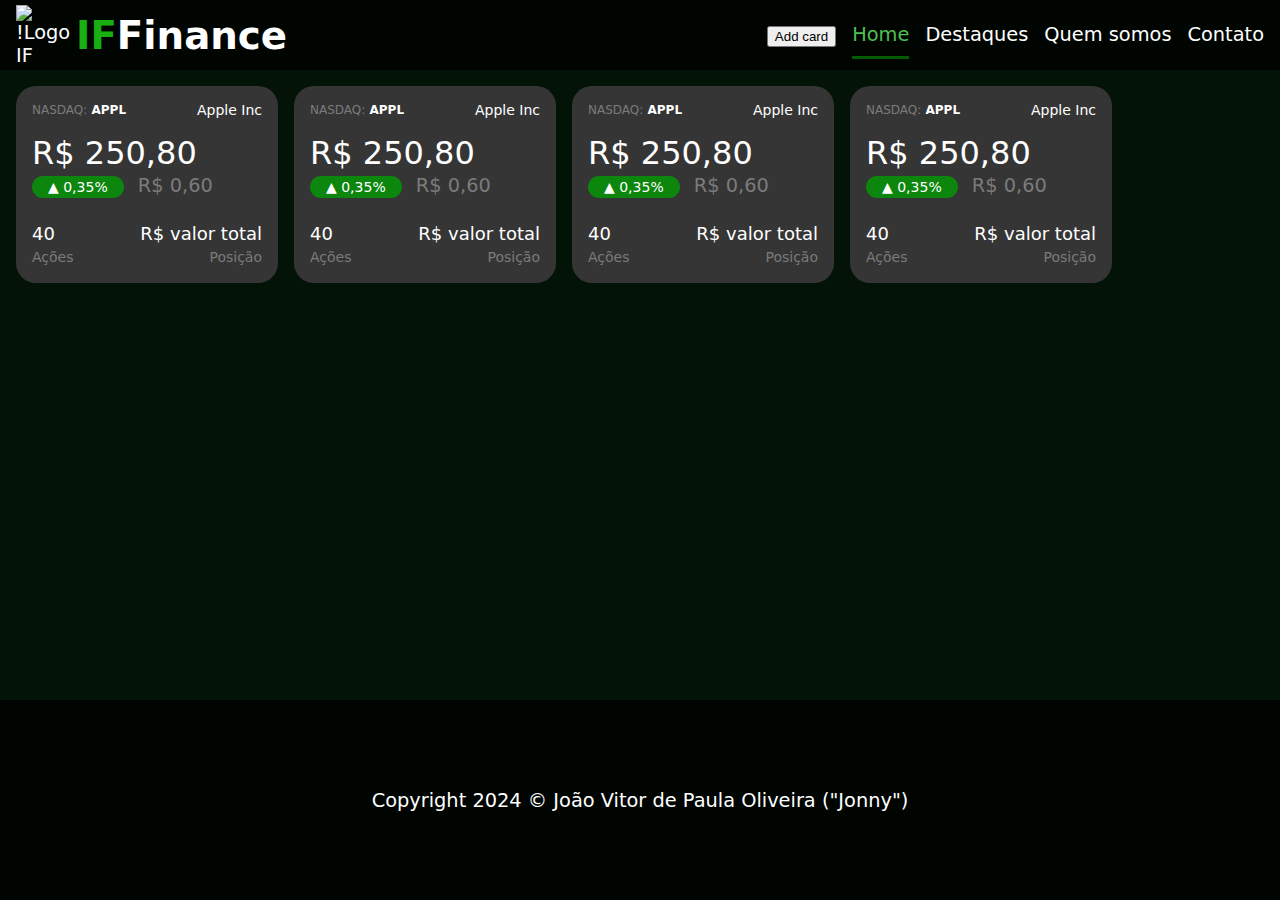
==== if-finance/index.html @ ac31c15b "aula 22/04" ====
<!DOCTYPE html>
<html lang="pt-BR">
<head>
    <meta charset="UTF-8">
    <meta name="viewport" content="width=device-width, initial0scale=1.0">
    <title> IF Finance</title>
    <link rel="stylesheet" href="./css/style.css">
    <script src="js/main.js"></script>
<body>
    <header>
        <div class="logotipo">
            <img src="./img/logo-if-finance.svg" alt="!Logo IF Finance">
            <h1><span>IF</span>Finance</h1>
        </div>
        <nav>
            <ul>
                <li><button onclick="addCard()">Add card</button></li>
                <li><a href="./index.html" class="active">Home</a></li>
                <li><a href="./destaques.html">Destaques</a></li>
                <li><a href="./quem-somos.html">Quem somos</a></li>
                <li><a href="./contato.html">Contato</a></li>
            </ul>
            <div>
                <img src="./img/menu-dots-square-svgrepo-com.svg">
            </div>
        </nav>
    </header>
    <main>
        <div class="card-ticker">
            <header>
                <h2><span>NASDAQ:</span> APPL</h2>
                <h1>Apple Inc</h1>
            </header>
            <main>
                <p>R$ 250,80</p>
                <span>▲ 0,35%</span>
                <span>R$ 0,60</span>
            </main>
            <footer>
                <div>
                    <p>40</p>
                    <span>Ações</span>
                </div>
                <div>
                    <div>
                        <p>R$ valor total</p>
                        <span>Posição</span>
                    </div>
                </div>
            </footer>   
        </div>
        <div class="card-ticker">
            <header>
                <h2><span>NASDAQ:</span> APPL</h2>
                <h1>Apple Inc</h1>
            </header>
            <main>
                <p>R$ 250,80</p>
                <span>▲ 0,35%</span>
                <span>R$ 0,60</span>
            </main>
            <footer>
                <div>
                    <p>40</p>
                    <span>Ações</span>
                </div>
                <div>
                    <div>
                        <p>R$ valor total</p>
                        <span>Posição</span>
                    </div>
                </div>
            </footer>   
        </div>
        <div class="card-ticker">
            <header>
                <h2><span>NASDAQ:</span> APPL</h2>
                <h1>Apple Inc</h1>
            </header>
            <main>
                <p>R$ 250,80</p>
                <span>▲ 0,35%</span>
                <span>R$ 0,60</span>
            </main>
            <footer>
                <div>
                    <p>40</p>
                    <span>Ações</span>
                </div>
                <div>
                    <div>
                        <p>R$ valor total</p>
                        <span>Posição</span>
                    </div>
                </div>
            </footer>   
        </div>
        <div class="card-ticker">
            <header>
                <h2><span>NASDAQ:</span> APPL</h2>
                <h1>Apple Inc</h1>
            </header>
            <main>
                <p>R$ 250,80</p>
                <span>▲ 0,35%</span>
                <span>R$ 0,60</span>
            </main>
            <footer>
                <div>
                    <p>40</p>
                    <span>Ações</span>
                </div>
                <div>
                    <div>
                        <p>R$ valor total</p>
                        <span>Posição</span>
                    </div>
                </div>
            </footer>   
        </div>
        
       
    </main>
    <footer>
        <p>Copyright 2024 © João Vitor de Paula Oliveira ("Jonny")</p>
    </footer>
</body>

</html>
---- if-finance/css/style.css ----
html, body{
    margin: 0;
    padding: 0;
    font-family: system-ui, -apple-system, BlinkMacSystemFont, 'Segoe UI', Roboto, Oxygen, Ubuntu, Cantarell, 'Open Sans', 'Helvetica Neue', sans-serif;
    background: #141414;
    color: #fff;
    font-size: 1.1rem;
}

body > header{
    height: 70px;
    background: #000501;
    padding: 0 16px;
    display: flex;
    align-items: center;
    justify-content: space-between;
}

body > header nav a{
    color:#fff;
    text-decoration: none;
    padding: 0 0 10px 0;
}


body > header nav a:hover{
    border-bottom: 3px solid #51be51 ;
    color: #51be51;
}

body > header nav a.active{
    color: #51be51;
    border-bottom: 3px solid #015c01;
}

.logotipo{
    display: flex;
    align-items: center;
}
.logotipo img{
    width: 60px;
    height: 60px;
}

.logotipo h1 span{
    color: #17af12;
}

nav ul{
    display: flex;
    list-style-type: none;
    gap: 16px;
    margin: 0;
    padding: 0;
}

body > main{
    background: #041307;
    min-height: calc(100vh - 302px);
    padding: 16px;
    display: flex;
    gap: 16px;
    flex-wrap: wrap;
}

body > footer{
    background: #000501;
    height: 200px;
    display: flex;
    justify-content: center;
    align-items: center;
}

.card-ticker{
    width: 230px;
    background: #353535;
    border-radius: 20px;
    padding: 16px;
    align-self: baseline;
}

.card-ticker header{
    display: flex;
    justify-content: space-between;
    align-items: center;

}

.card-ticker header h2{
    margin: 0;
    font-size: 12px;
    
}

.card-ticker header h2 span{
    font-weight: normal;
    color: #7b7b7b;
}
.card-ticker header h1{
    margin: 0;
    font-size: 14px;
    font-weight: 500;
}

.card-ticker main p{
    font-size: 32px;
    margin: 16px 0 2px 0;
}

.card-ticker main span{
    color: #7b7b7b;
}

.card-ticker main span:nth-child(2){
    background: #0c860c;
    color: #fff;
    padding: 3px 16px;
    margin: 0 8px 0 0;
    border-radius: 12px;
    font-size: 14px;
}

.card-ticker footer{
    display: flex;
    justify-content: space-between;
    margin-top: 26px;
}

.card-ticker footer div:nth-child(2){
    text-align: right;
}

.card-ticker footer div p{
    margin: 0;
    font-size: 18px;
}

.card-ticker footer div span{
    font-size: 14px;
    color: #7b7b7b;
}

table th, table td{
    border: 1px solid #728372;
    text-align: left;
    padding: 8px;
}

table{
    border-collapse: collapse;
}
tr:nth-child(even){
    background: #1a411a;
}
tr:nth-child(odd){
    background: #032403;
}

fieldset{
    width: 400px;
    display: flex;
    flex-direction: column;
    padding: 30px;
    border-radius: 15px;
    margin: 0 0 30px 0;
}
legend{
    font-size: 20px;
    padding: 0 10px 5px 10px;
}
input[type=text], input[type=email], input[type=password], select{
    padding: 5px 5px;
    border-radius: 10px;
    font-size: 20px;
    margin: 3px 0 16px 0;
    border: none;
    background: #072907;
    color: #fff;
}

input[type=submit], input[type=reset]{
    border: 1px solid #174917;
    color: #fff;
    border-radius: 30px;
    padding: 10px 20px;
    background-color: #174917;
    font-size: 1.1rem;
    margin: 16px 16px 16px 0;
    cursor: pointer;
}

input[type=submit]:hover, input[type=reset]:hover{
    background-color: #016901;
}

input[type=submit]:active, input[type=reset]:active{
    background-color: #003500;
}
textarea{
    background: #072907;
    border: none;
    font-size: 1.1rem;
    color:#fff;
    border-radius: 15px;
    width: 460px;
}

#banner{
    width: 500px;
    height: 300px;
    background: #2e2e2e url("/if-finance/img/images.jpg");
    background-size:cover;
    display: flex;
    justify-content: center;
    align-items: center;
    font-size: 1.1rem;
}

nav div{
    display: none;
}

@media screen and (width <= 644px){
    nav ul{
        display: none;
    }

    nav div{
        display: flex;
    }

    body > main{
        justify-content: center;
    }

}

@media screen and (max-width: 400){
    .card-ticker{
        width: 100%;
    }
}
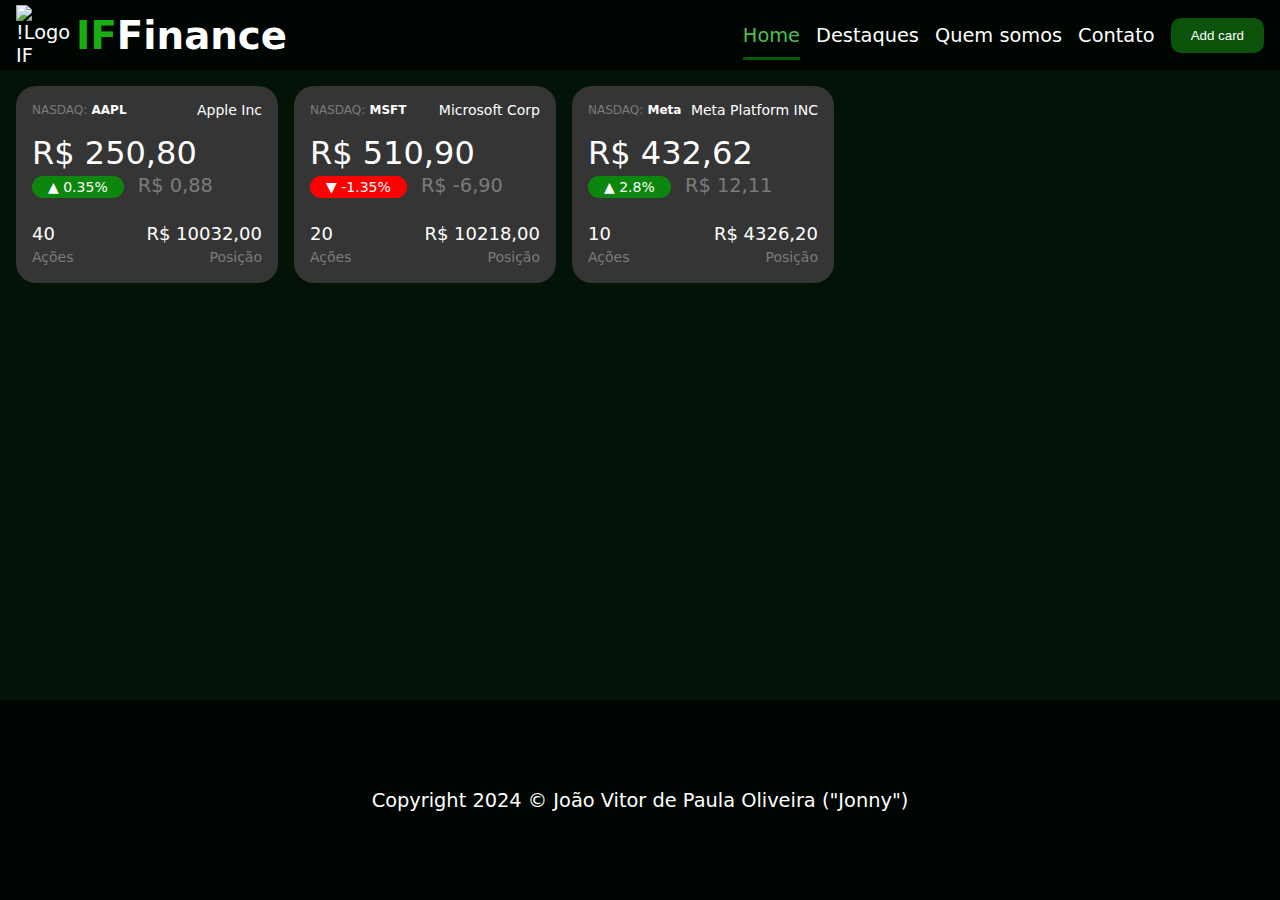
==== commit 19ac292b: "aula_06/05 modal" ====
--- a/if-finance/index.html
+++ b/if-finance/index.html
@@ -6,7 +6,7 @@
     <title> IF Finance</title>
     <link rel="stylesheet" href="./css/style.css">
     <script src="js/main.js"></script>
-<body>
+<body onload="loadCards()">
     <header>
         <div class="logotipo">
             <img src="./img/logo-if-finance.svg" alt="!Logo IF Finance">
@@ -14,11 +14,12 @@
         </div>
         <nav>
             <ul>
-                <li><button onclick="addCard()">Add card</button></li>
+                
                 <li><a href="./index.html" class="active">Home</a></li>
                 <li><a href="./destaques.html">Destaques</a></li>
                 <li><a href="./quem-somos.html">Quem somos</a></li>
                 <li><a href="./contato.html">Contato</a></li>
+                <li><button onclick="openModal()">Add card</button></li>
             </ul>
             <div>
                 <img src="./img/menu-dots-square-svgrepo-com.svg">
@@ -26,104 +27,41 @@
         </nav>
     </header>
     <main>
-        <div class="card-ticker">
-            <header>
-                <h2><span>NASDAQ:</span> APPL</h2>
-                <h1>Apple Inc</h1>
-            </header>
-            <main>
-                <p>R$ 250,80</p>
-                <span>▲ 0,35%</span>
-                <span>R$ 0,60</span>
-            </main>
-            <footer>
-                <div>
-                    <p>40</p>
-                    <span>Ações</span>
-                </div>
-                <div>
-                    <div>
-                        <p>R$ valor total</p>
-                        <span>Posição</span>
-                    </div>
-                </div>
-            </footer>   
-        </div>
-        <div class="card-ticker">
-            <header>
-                <h2><span>NASDAQ:</span> APPL</h2>
-                <h1>Apple Inc</h1>
-            </header>
-            <main>
-                <p>R$ 250,80</p>
-                <span>▲ 0,35%</span>
-                <span>R$ 0,60</span>
-            </main>
-            <footer>
-                <div>
-                    <p>40</p>
-                    <span>Ações</span>
-                </div>
-                <div>
-                    <div>
-                        <p>R$ valor total</p>
-                        <span>Posição</span>
-                    </div>
-                </div>
-            </footer>   
-        </div>
-        <div class="card-ticker">
-            <header>
-                <h2><span>NASDAQ:</span> APPL</h2>
-                <h1>Apple Inc</h1>
-            </header>
-            <main>
-                <p>R$ 250,80</p>
-                <span>▲ 0,35%</span>
-                <span>R$ 0,60</span>
-            </main>
-            <footer>
-                <div>
-                    <p>40</p>
-                    <span>Ações</span>
-                </div>
-                <div>
-                    <div>
-                        <p>R$ valor total</p>
-                        <span>Posição</span>
-                    </div>
-                </div>
-            </footer>   
-        </div>
-        <div class="card-ticker">
-            <header>
-                <h2><span>NASDAQ:</span> APPL</h2>
-                <h1>Apple Inc</h1>
-            </header>
-            <main>
-                <p>R$ 250,80</p>
-                <span>▲ 0,35%</span>
-                <span>R$ 0,60</span>
-            </main>
-            <footer>
-                <div>
-                    <p>40</p>
-                    <span>Ações</span>
-                </div>
-                <div>
-                    <div>
-                        <p>R$ valor total</p>
-                        <span>Posição</span>
-                    </div>
-                </div>
-            </footer>   
-        </div>
+        
         
        
     </main>
     <footer>
         <p>Copyright 2024 © João Vitor de Paula Oliveira ("Jonny")</p>
     </footer>
+
+    <div id="add-card-modal" onclick="closeModal(event)">
+        <main>
+            <h2>Add Card Ticker</h2>
+            <form onsubmit="createCard(event)">
+
+                <label for="bolsa">Bolsa:</label>
+                <input type="text" name="bolsa" id="bolsa">
+
+                <label for="ticker">Ticker:</label>
+                <input type="text" name="ticker" id="ticker">
+
+                <label for="company">Empresa:</label>
+                <input type="text" name="company" id="company">
+
+                <label for="valor">Valor:</label>
+                <input type="text" name="valor" id="valor">
+
+                <label for="variacao">Variação:</label>
+                <input type="text" name="variacao" id="variacao">
+
+                <label for="nActions">Nº de ações:</label>
+                <input type="text" name="nActions" id="nActions">
+
+                <button>Add Card</button>
+            </form>
+        </main>
+    </div>
 </body>
 
 </html>--- a/if-finance/css/style.css
+++ b/if-finance/css/style.css
@@ -52,6 +52,7 @@
     gap: 16px;
     margin: 0;
     padding: 0;
+    align-items: center;
 }
 
 body > main{
@@ -240,3 +241,42 @@
         width: 100%;
     }
 }
+
+button{
+    background: #0b530b;
+    color: #fff;
+    padding: 10px 20px;
+    border: none;
+    border-radius: 10px;
+    cursor: pointer;
+}
+
+#add-card-modal{
+    position: absolute;
+    background: #000000b3;
+    top: 0;
+    right: 0;
+    left: 0;
+    bottom: 0;
+    display: none;
+    align-items: center;
+    justify-content: center;
+}
+
+#add-card-modal main{
+    width: 300px;
+    
+    background: #6bac67;
+    border-radius: 15px;
+    padding: 20px;
+    color: #000501;
+}
+
+#add-card-modal h2{
+    margin: 0;
+}
+#add-card-modal form{
+    display: flex;
+    margin: 20px 0px;
+    flex-direction: column;
+}